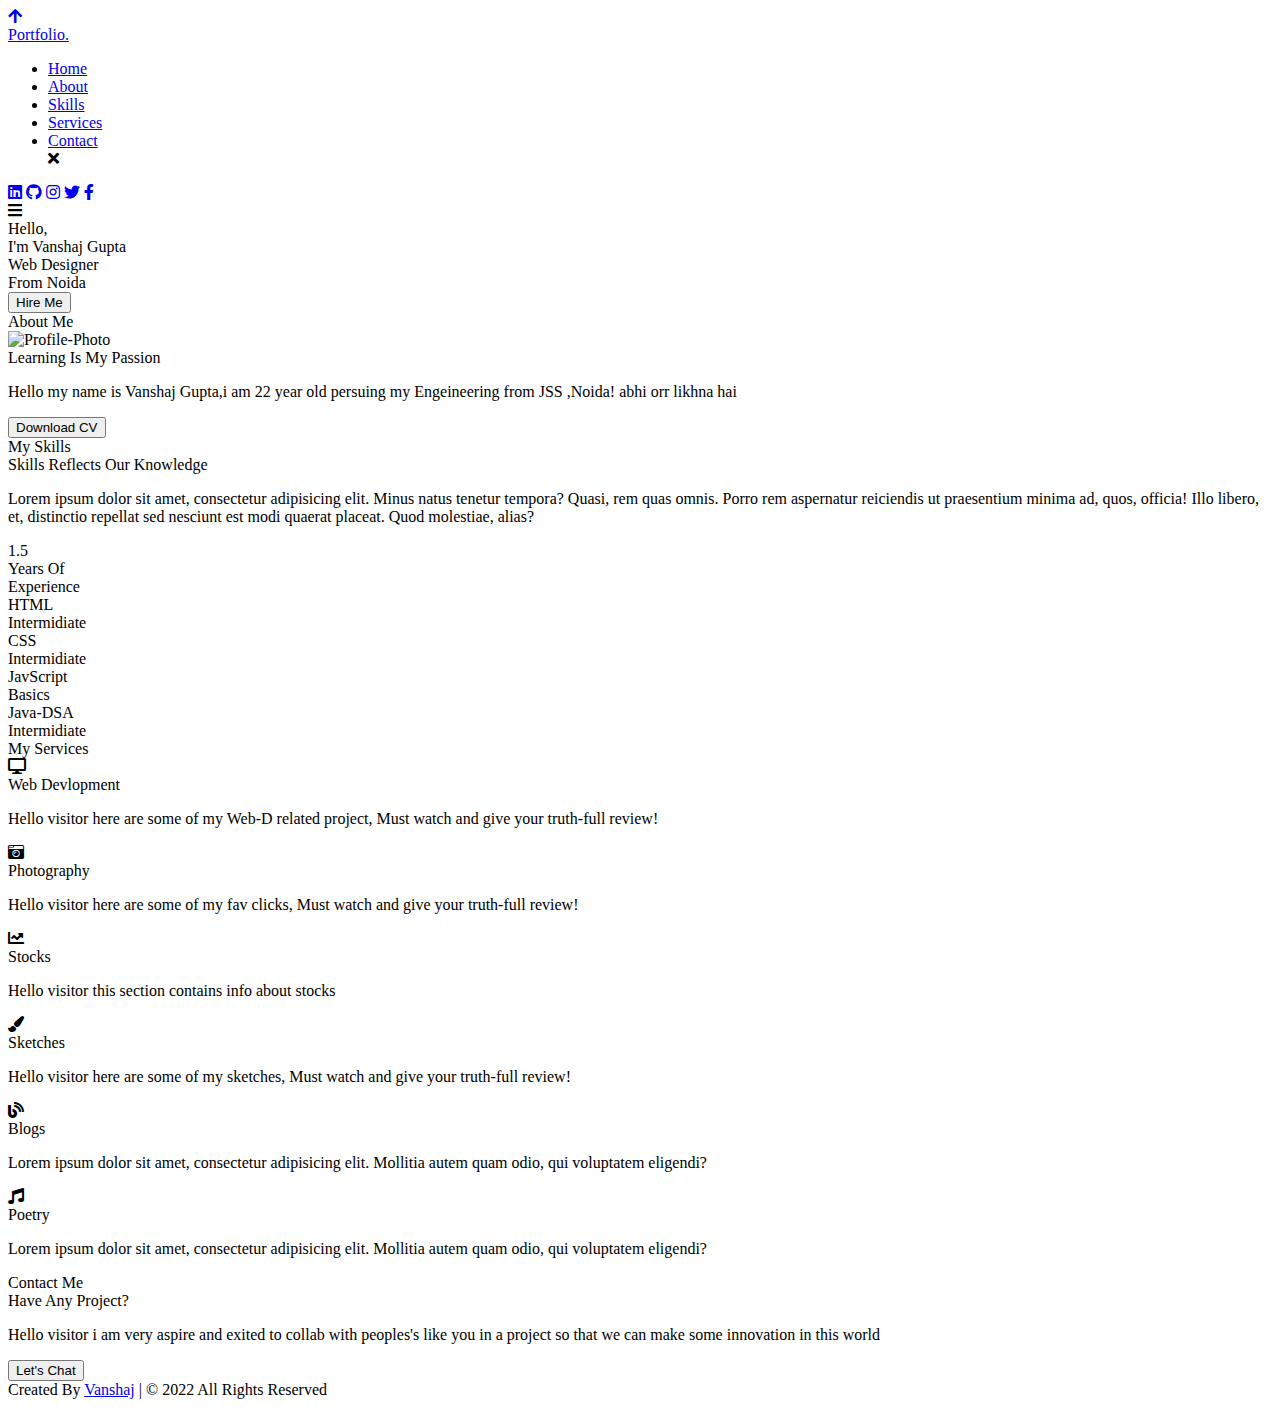
==== index.html @ e4b7f661 "added index.html" ====
<!DOCTYPE html>
<html lang="en" dir="ltr">

<head>
    <meta charset="UTF-8">
    <meta name="viewport" content="width=device-width, initial-scale=1.0">
    <!-- Fontawesome CDN Link -->
    <link rel="stylesheet" href="https://cdnjs.cloudflare.com/ajax/libs/font-awesome/5.15.2/css/all.min.css" />
    <link rel="stylesheet" href="style.css">
    <title> itsyourvanshaj.in</title>
</head>

<body>
    <!-- Move to up button -->
    <div class="scroll-button">
        <a href="#home"><i class="fas fa-arrow-up"></i></a>
    </div>
    <!-- navgaition menu -->
    <nav>
        <div class="navbar">
            <div class="logo"><a href="#">Portfolio.</a></div>
            <ul class="menu">
                <li><a href="#home">Home</a></li>
                <li><a href="#about">About</a></li>
                <li><a href="#skills">Skills</a></li>
                <li><a href="#services">Services</a></li>
                <li><a href="#contact">Contact</a></li>
                <div class="cancel-btn">
                    <i class="fas fa-times"></i>
                </div>
            </ul>
            <div class="media-icons">
                <a href="https://www.linkedin.com/in/vanshajgupta01/"><i class="fab fa-linkedin"></i></a>
                <a href="https://github.com/IMVanshajGupta"><i class="fab fa-github"></i></a>
                <a href="https://www.instagram.com/vanshajguptaa/"><i class="fab fa-instagram"></i></a>
                <a href="https://twitter.com/Vanshaj21216892"><i class="fab fa-twitter"></i></a>
                <a href="https://www.facebook.com/vanshaj.varshney.73"><i class="fab fa-facebook-f"></i></a>
            </div>
        </div>
        <div class="menu-btn">
            <i class="fas fa-bars"></i>
        </div>
    </nav>

    <!-- Home Section Start -->
    <section class="home" id="home">
        <div class="home-content">
            <div class="text">
                <div class="text-one">Hello,</div>
                <div class="text-two">I'm Vanshaj Gupta</div>
                <div class="text-three">Web Designer</div>
                <div class="text-four">From Noida</div>
            </div>
            <div class="button">
                <button>Hire Me</button>
            </div>
        </div>
    </section>

    <!-- About Section Start -->
    <section class="about" id="about">
        <div class="content">
            <div class="title"><span>About Me</span></div>
            <div class="about-details">
                <div class="left">
                    <img src="images/about.jpg" alt="Profile-Photo">
                </div>
                <div class="right">
                    <div class="topic">Learning Is My Passion</div>
                    <p>Hello my name is Vanshaj Gupta,i am 22 year old persuing my Engeineering from JSS ,Noida!
                        abhi orr likhna hai
                    </p>
                    <div class="button">
                        <button>Download CV</button>
                    </div>
                </div>
            </div>
        </div>
    </section>

    <!-- My Skill Section Start -->
    <!-- Section Tag and Other Div will same where we need to put same CSS -->
    <section class="skills" id="skills">
        <div class="content">
            <div class="title"><span>My Skills</span></div>
            <div class="skills-details">
                <div class="text">
                    <div class="topic">Skills Reflects Our Knowledge</div>
                    <p>Lorem ipsum dolor sit amet, consectetur adipisicing elit. Minus natus tenetur tempora? Quasi, rem
                        quas omnis. Porro rem aspernatur reiciendis ut praesentium minima ad, quos, officia! Illo
                        libero, et, distinctio repellat sed nesciunt est modi quaerat placeat. Quod molestiae, alias?
                    </p>
                    <div class="experience">
                        <div class="num">1.5</div>
                        <div class="exp">Years Of <br> Experience</div>
                    </div>
                </div>
                <div class="boxes">
                    <div class="box">
                        <div class="topic">HTML</div>
                        <div class="per">Intermidiate</div>
                    </div>
                    <div class="box">
                        <div class="topic">CSS</div>
                        <div class="per">Intermidiate</div>
                    </div>
                    <div class="box">
                        <div class="topic">JavScript</div>
                        <div class="per">Basics</div>
                    </div>
                    <div class="box">
                        <div class="topic">Java-DSA</div>
                        <div class="per">Intermidiate</div>
                    </div>
                </div>
            </div>
        </div>
    </section>

    <!-- My Services Section Start -->
    <section class="services" id="services">
        <div class="content">
            <div class="title"><span>My Services</span></div>
            <div class="boxes">
                <div class="box">
                    <div class="icon">
                        <i class="fas fa-desktop"></i>
                    </div>
                    <div class="topic">Web Devlopment</div>
                    <p>Hello visitor here are some of my Web-D related project, Must watch and give your truth-full
                        review!
                    </p>
                </div>
                <div class="box">
                    <div class="icon">
                        <i class="fas fa-camera-retro"></i>
                    </div>
                    <div class="topic">Photography</div>
                    <p>Hello visitor here are some of my fav clicks, Must watch and give your truth-full review!</p>
                </div>
                <div class="box">
                    <div class="icon">
                        <i class="fas fa-chart-line"></i>
                    </div>
                    <div class="topic">Stocks</div>
                    <p>Hello visitor this section contains info about stocks</p>
                </div>
                <div class="box">
                    <div class="icon">
                        <i class="fas fa-paint-brush"></i>
                    </div>
                    <div class="topic">Sketches</div>
                    <p>Hello visitor here are some of my sketches, Must watch and give your truth-full review!</p>
                </div>
                <div class="box">
                    <div class="icon">
                        <i class="fas fa-blog"></i>
                    </div>
                    <div class="topic">Blogs</div>
                    <p>Lorem ipsum dolor sit amet, consectetur adipisicing elit. Mollitia autem quam odio, qui
                        voluptatem eligendi?</p>
                </div>
                <div class="box">
                    <div class="icon">
                        <i class="fas fa-music"></i>
                    </div>
                    <div class="topic">Poetry</div>
                    <p>Lorem ipsum dolor sit amet, consectetur adipisicing elit. Mollitia autem quam odio, qui
                        voluptatem eligendi?</p>
                </div>
            </div>
        </div>
    </section>

    <!-- Contact Me section Start -->
    <section class="contact" id="contact">
        <div class="content">
            <div class="title"><span>Contact Me</span></div>
            <div class="text">
                <div class="topic">Have Any Project?</div>
                <p>Hello visitor i am very aspire and exited to collab with peoples's like you in a project so that we
                    can make some innovation in this world</p>
                <div class="button">
                    <button>Let's Chat</button>
                </div>
            </div>
        </div>
    </section>

    <!-- Footer Section Start -->
    <footer>
        <div class="text">
            <span>Created By <a href="#">Vanshaj</a> | &#169; 2022 All Rights Reserved</span>
        </div>
    </footer>

    <script src="script.js"></script>
</body>

</html>
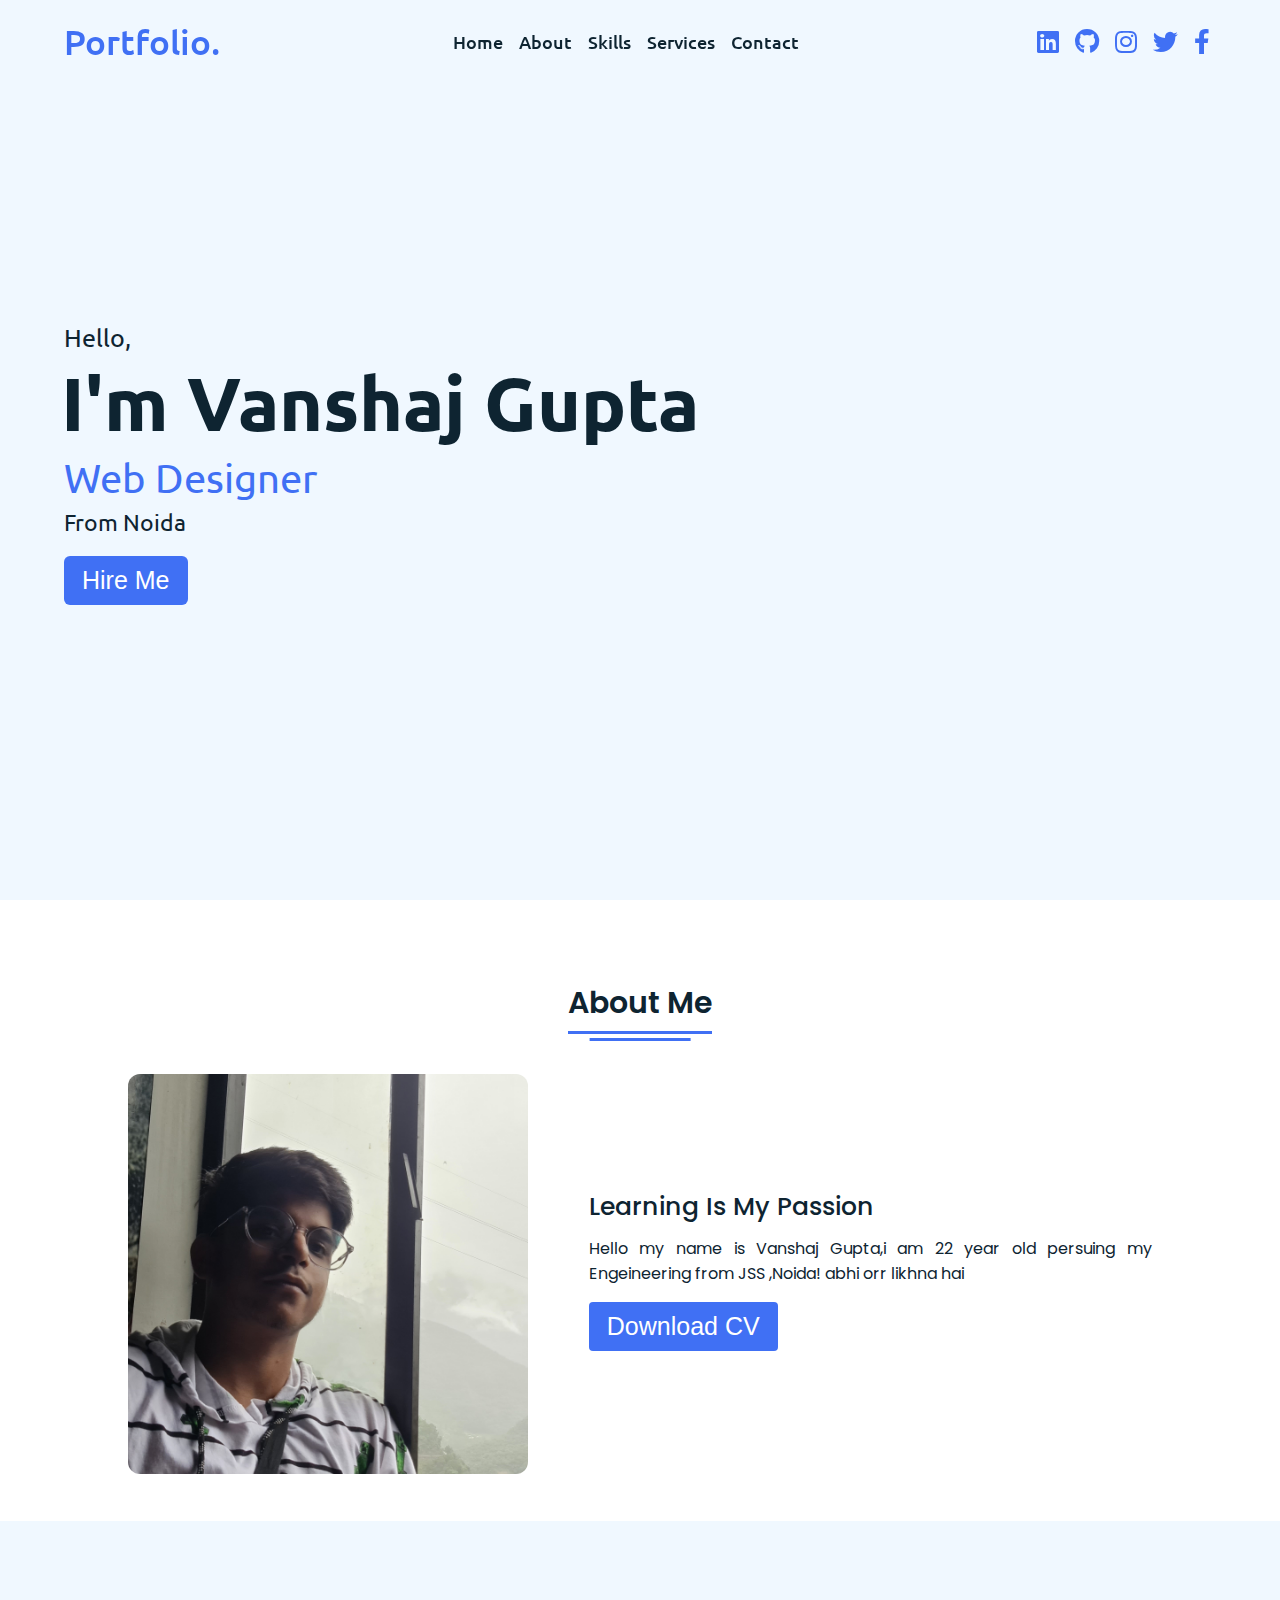
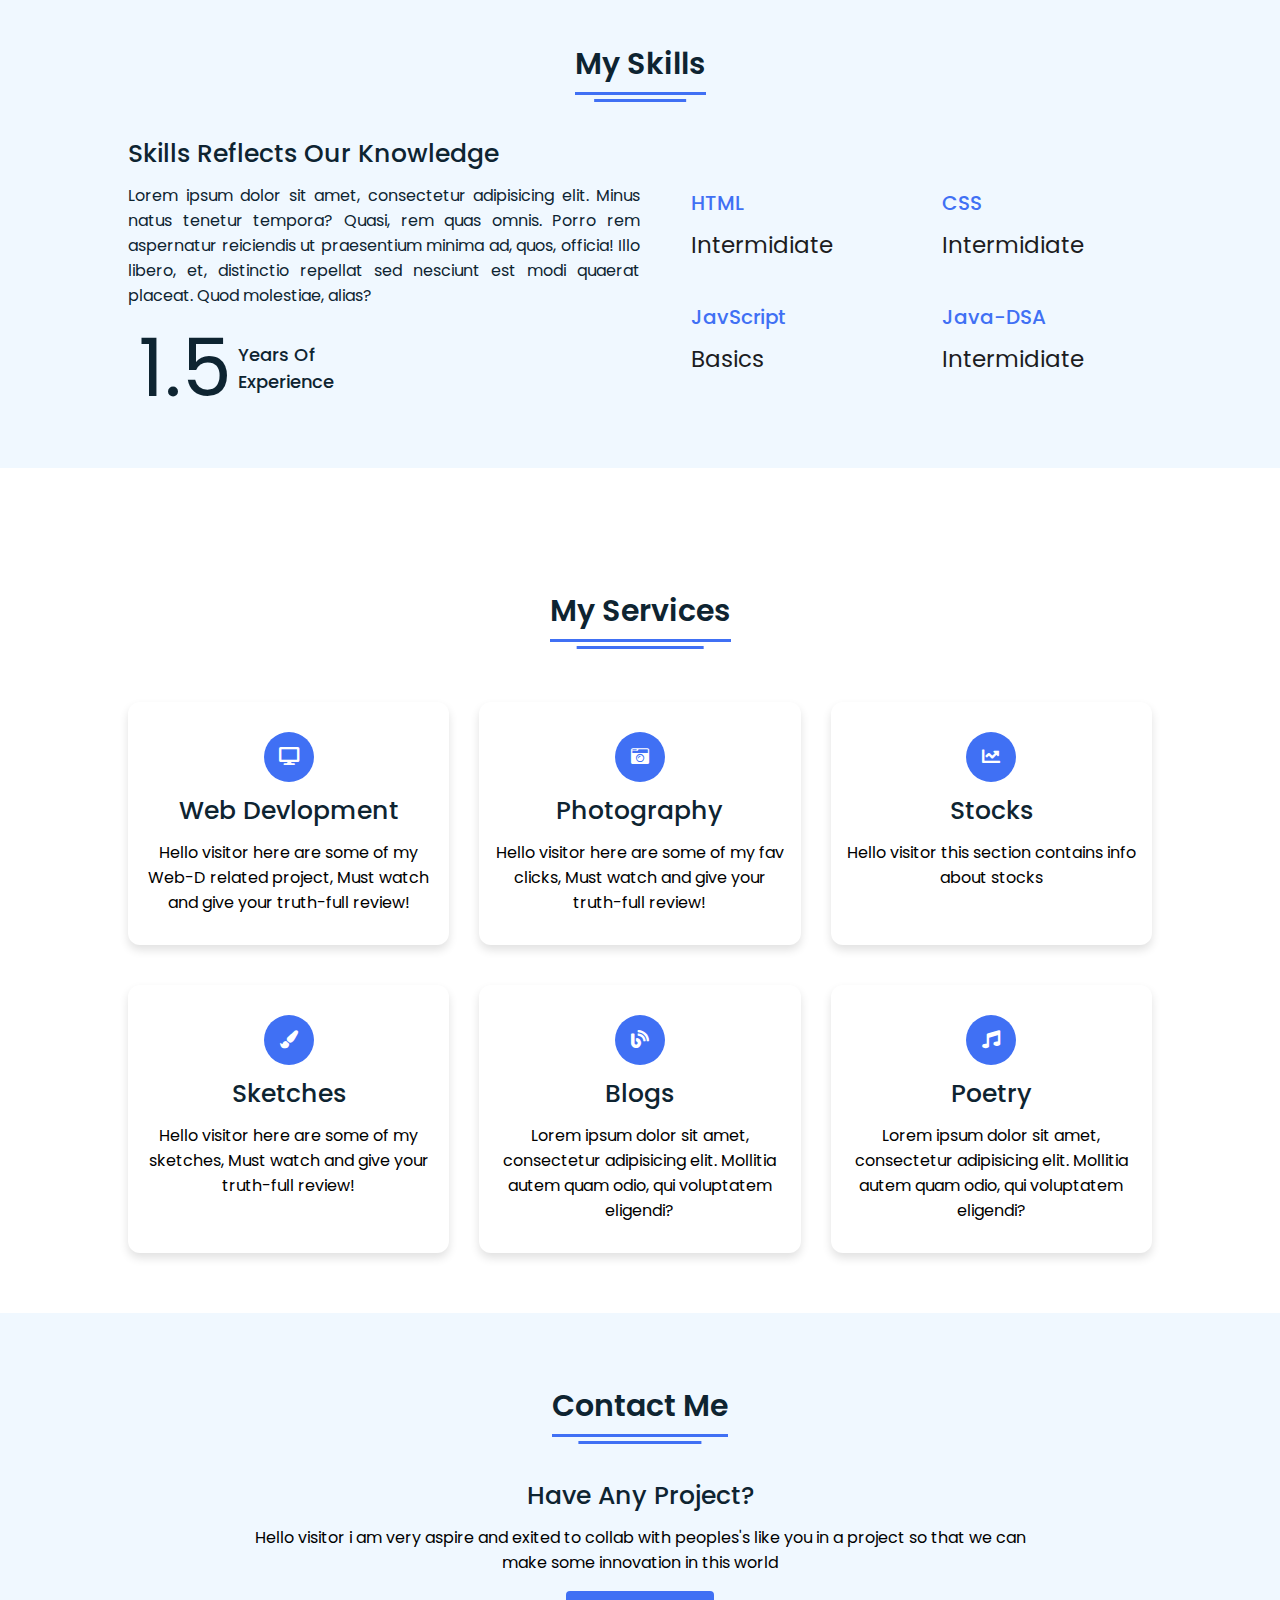
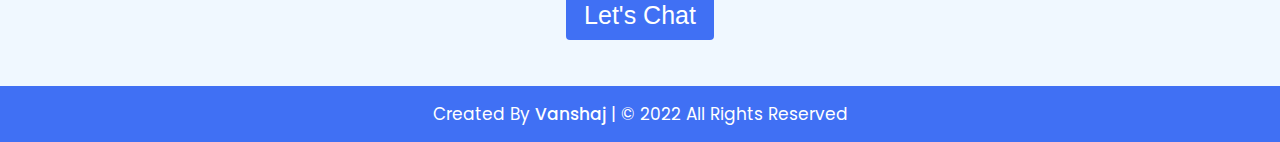
==== commit a7e226a7: "changed the path of about image" ====
--- a/index.html
+++ b/index.html
@@ -63,7 +63,7 @@
             <div class="title"><span>About Me</span></div>
             <div class="about-details">
                 <div class="left">
-                    <img src="images/about.jpg" alt="Profile-Photo">
+                    <img src="about.jpg" alt="Profile-Photo">
                 </div>
                 <div class="right">
                     <div class="topic">Learning Is My Passion</div>
@@ -197,4 +197,4 @@
     <script src="script.js"></script>
 </body>
 
-</html>+</html>
--- a/style.css
+++ b/style.css
@@ -0,0 +1,599 @@
+/* Google Font CDN Link */
+@import url('https://fonts.googleapis.com/css2?family=Poppins:wght@400;500;600;700&family=Ubuntu:wght@400;500;700&display=swap');
+
+* {
+  margin: 0;
+  padding: 0;
+  box-sizing: border-box;
+  text-decoration: none;
+  scroll-behavior: smooth;
+}
+
+/* Custom Scroll Bar CSS */
+::-webkit-scrollbar {
+  width: 10px;
+}
+
+::-webkit-scrollbar-track {
+  background: #f1f1f1;
+}
+
+::-webkit-scrollbar-thumb {
+  background: #6e93f7;
+  border-radius: 12px;
+  transition: all 0.3s ease;
+}
+
+::-webkit-scrollbar-thumb:hover {
+  background: #4070f4;
+}
+
+/* navbar styling */
+nav {
+  position: fixed;
+  width: 100%;
+  padding: 20px 0;
+  z-index: 998;
+  transition: all 0.3s ease;
+  font-family: 'Ubuntu', sans-serif;
+}
+
+nav.sticky {
+  background: #4070f4;
+  padding: 13px 0;
+}
+
+nav .navbar {
+  width: 90%;
+  display: flex;
+  justify-content: space-between;
+  align-items: center;
+  margin: auto;
+}
+
+nav .navbar .logo a {
+  font-weight: 500;
+  font-size: 35px;
+  color: #4070f4;
+}
+
+nav.sticky .navbar .logo a {
+  color: #fff;
+}
+
+nav .navbar .menu {
+  display: flex;
+  position: relative;
+}
+
+nav .navbar .menu li {
+  list-style: none;
+  margin: 0 8px;
+}
+
+.navbar .menu a {
+  font-size: 18px;
+  font-weight: 500;
+  color: #0E2431;
+  padding: 6px 0;
+  transition: all 0.4s ease;
+}
+
+.navbar .menu a:hover {
+  color: #4070f4;
+}
+
+nav.sticky .menu a {
+  color: #FFF;
+}
+
+nav.sticky .menu a:hover {
+  color: #0E2431;
+}
+
+.navbar .media-icons a {
+  color: #4070f4;
+  font-size: 25px;
+  margin: 0 6px;
+}
+
+nav.sticky .media-icons a {
+  color: #FFF;
+}
+
+/* Side Navigation Menu Button CSS */
+nav .menu-btn,
+.navbar .menu .cancel-btn {
+  position: absolute;
+  color: #fff;
+  right: 30px;
+  top: 20px;
+  font-size: 20px;
+  cursor: pointer;
+  transition: all 0.3s ease;
+  display: none;
+}
+
+nav .menu-btn {
+  color: #4070f4;
+}
+
+nav.sticky .menu-btn {
+  color: #FFF;
+}
+
+.navbar .menu .menu-btn {
+  color: #fff;
+}
+
+/* home section styling */
+.home {
+  height: 100vh;
+  width: 100%;
+  /* backgroundimage is here */
+  /* background: url("images/background.png") no-repeat; */
+  background-color: #F0F8FF;
+  background-size: cover;
+  background-position: center;
+  background-attachment: fixed;
+  font-family: 'Ubuntu', sans-serif;
+}
+
+.home .home-content {
+  width: 90%;
+  height: 100%;
+  margin: auto;
+  display: flex;
+  flex-direction: column;
+  justify-content: center;
+}
+
+.home .text-one {
+  font-size: 25px;
+  color: #0E2431;
+}
+
+.home .text-two {
+  color: #0E2431;
+  font-size: 75px;
+  font-weight: 600;
+  margin-left: -3px;
+}
+
+.home .text-three {
+  font-size: 40px;
+  margin: 5px 0;
+  color: #4070f4;
+}
+
+.home .text-four {
+  font-size: 23px;
+  margin: 5px 0;
+  color: #0E2431;
+}
+
+.home .button {
+  margin: 14px 0;
+}
+
+.home .button button {
+  outline: none;
+  padding: 8px 16px;
+  border-radius: 6px;
+  font-size: 25px;
+  font-weight: 400;
+  background: #4070f4;
+  color: #fff;
+  cursor: pointer;
+  border: 2px solid transparent;
+  transition: all 0.4s ease;
+}
+
+.home .button button:hover {
+  border-color: #4070f4;
+  background-color: #fff;
+  color: #4070f4;
+}
+
+/* About Section Styling */
+/* Those Elements Where We Have Apply Same CSS,
+ I'm Selecting Directly 'Section Tag' and 'Class'  */
+section {
+  padding-top: 40px;
+}
+
+section .content {
+  width: 80%;
+  margin: 40px auto;
+  font-family: 'Poppins', sans-serif;
+}
+
+.about .about-details {
+  display: flex;
+  justify-content: space-between;
+  align-items: center;
+}
+
+section .title {
+  display: flex;
+  justify-content: center;
+  margin-bottom: 40px;
+}
+
+section .title span {
+  color: #0E2431;
+  font-size: 30px;
+  font-weight: 600;
+  position: relative;
+  padding-bottom: 8px;
+}
+
+section .title span::before,
+section .title span::after {
+  content: '';
+  position: absolute;
+  height: 3px;
+  width: 100%;
+  background: #4070f4;
+  left: 0;
+  bottom: 0;
+}
+
+section .title span::after {
+  bottom: -7px;
+  width: 70%;
+  left: 50%;
+  transform: translateX(-50%);
+}
+
+.about .about-details .left {
+  width: 45%;
+}
+
+.about .left img {
+  height: 400px;
+  width: 400px;
+  object-fit: cover;
+  border-radius: 12px;
+}
+
+.about-details .right {
+  width: 55%;
+}
+
+section .topic {
+  color: #0E2431;
+  font-size: 25px;
+  font-weight: 500;
+  margin-bottom: 10px;
+}
+
+.about-details .right p {
+  text-align: justify;
+  color: #0E2431;
+}
+
+section .button {
+  margin: 16px 0;
+}
+
+section .button button {
+  outline: none;
+  padding: 8px 16px;
+  border-radius: 4px;
+  font-size: 25px;
+  font-weight: 400;
+  background: #4070f4;
+  color: #fff;
+  border: 2px solid transparent;
+  cursor: pointer;
+  transition: all 0.4s ease;
+}
+
+section .button button:hover {
+  border-color: #4070f4;
+  background-color: #fff;
+  color: #4070f4;
+}
+
+/* My Skills CSS */
+.skills {
+  background: #F0F8FF;
+}
+
+.skills .content {
+  padding: 40px 0;
+}
+
+.skills .skills-details {
+  display: flex;
+  justify-content: space-between;
+  align-items: center;
+}
+
+.skills-details .text {
+  width: 50%;
+}
+
+.skills-details p {
+  color: #0E2431;
+  text-align: justify;
+}
+
+.skills .skills-details .experience {
+  display: flex;
+  align-items: center;
+  margin: 0 10px;
+}
+
+.skills-details .experience .num {
+  color: #0E2431;
+  font-size: 80px;
+}
+
+.skills-details .experience .exp {
+  color: #0E2431;
+  margin-left: 20px;
+  font-size: 18px;
+  font-weight: 500;
+  margin: 0 6px;
+}
+
+.skills-details .boxes {
+  width: 45%;
+  display: flex;
+  flex-wrap: wrap;
+  justify-content: space-between;
+}
+
+.skills-details .box {
+  width: calc(100% / 2 - 20px);
+  margin: 20px 0;
+}
+
+.skills-details .boxes .topic {
+  font-size: 20px;
+  color: #4070f4;
+}
+
+.skills-details .boxes .per {
+  font-size: 23px;
+  color: #1d1d1f;
+
+}
+
+/* My Services CSS */
+.services .boxes {
+  display: flex;
+  flex-wrap: wrap;
+  justify-content: space-between;
+}
+
+.services .boxes .box {
+  margin: 20px 0;
+  width: calc(100% / 3 - 20px);
+  text-align: center;
+  border-radius: 12px;
+  padding: 30px 10px;
+  box-shadow: 0 5px 10px rgba(0, 0, 0, 0.12);
+  cursor: default;
+  transition: all 0.4s ease;
+}
+
+.services .boxes .box:hover {
+  background: #4070f4;
+  color: #fff;
+}
+
+.services .boxes .box .icon {
+  height: 50px;
+  width: 50px;
+  background: #4070f4;
+  border-radius: 50%;
+  text-align: center;
+  line-height: 50px;
+  font-size: 18px;
+  color: #fff;
+  margin: 0 auto 10px auto;
+  transition: all 0.4s ease;
+}
+
+.boxes .box:hover .icon {
+  background-color: #fff;
+  color: #4070f4;
+}
+
+.services .boxes .box:hover .topic,
+.services .boxes .box:hover p {
+  color: #0E2431;
+  transition: all 0.4s ease;
+}
+
+.services .boxes .box:hover .topic,
+.services .boxes .box:hover p {
+  color: #fff;
+}
+
+/* Contact Me CSS */
+.contact {
+  background: #F0F8FF;
+}
+
+.contact .content {
+  margin: 0 auto;
+  padding: 30px 0;
+}
+
+.contact .text {
+  width: 80%;
+  text-align: center;
+  margin: auto;
+}
+
+/* Footer CSS */
+footer {
+  background: #4070f4;
+  padding: 15px 0;
+  text-align: center;
+  font-family: 'Poppins', sans-serif;
+}
+
+footer .text span {
+  font-size: 17px;
+  font-weight: 400;
+  color: #fff;
+}
+
+footer .text span a {
+  font-weight: 500;
+  color: #FFF;
+}
+
+footer .text span a:hover {
+  text-decoration: underline;
+}
+
+/* Scroll TO Top Button CSS */
+.scroll-button a {
+  position: fixed;
+  bottom: 20px;
+  right: 20px;
+  color: #fff;
+  background: #4070f4;
+  padding: 7px 12px;
+  ;
+  font-size: 18px;
+  border-radius: 6px;
+  box-shadow: rgba(0, 0, 0, 0.15);
+  display: none;
+}
+
+/* Responsive Media Query */
+@media (max-width: 1190px) {
+  section .content {
+    width: 85%;
+  }
+}
+
+@media (max-width: 1000px) {
+  .about .about-details {
+    justify-content: center;
+    flex-direction: column;
+  }
+
+  .about .about-details .left {
+    display: flex;
+    justify-content: center;
+    width: 100%;
+  }
+
+  .about-details .right {
+    width: 90%;
+    margin: 40px 0;
+  }
+
+  .services .boxes .box {
+    margin: 20px 0;
+    width: calc(100% / 2 - 20px);
+  }
+}
+
+@media (max-width: 900px) {
+  .about .left img {
+    height: 350px;
+    width: 350px;
+  }
+}
+
+@media (max-width: 750px) {
+  nav .navbar {
+    width: 90%;
+  }
+
+  nav .navbar .menu {
+    position: fixed;
+    left: -100%;
+    top: 0;
+    background: #0E2431;
+    height: 100vh;
+    max-width: 400px;
+    width: 100%;
+    padding-top: 60px;
+    flex-direction: column;
+    align-items: center;
+    transition: all 0.5s ease;
+  }
+
+  .navbar.active .menu {
+    left: 0;
+  }
+
+  nav .navbar .menu a {
+    font-size: 23px;
+    display: block;
+    color: #fff;
+    margin: 10px 0;
+  }
+
+  nav.sticky .menu a:hover {
+    color: #4070f4;
+  }
+
+  nav .navbar .media-icons {
+    display: none;
+  }
+
+  nav .menu-btn,
+  .navbar .menu .cancel-btn {
+    display: block;
+  }
+
+  .home .text-two {
+    font-size: 65px;
+  }
+
+  .home .text-three {
+    font-size: 35px;
+  }
+
+  .skills .skills-details {
+    align-items: center;
+    justify-content: center;
+    flex-direction: column;
+  }
+
+  .skills-details .text {
+    width: 100%;
+    margin-bottom: 50px;
+  }
+
+  .skills-details .boxes {
+    justify-content: center;
+    align-items: center;
+    width: 100%;
+  }
+
+  .services .boxes .box {
+    margin: 20px 0;
+    width: 100%;
+  }
+
+  .contact .text {
+    width: 100%;
+  }
+}
+
+@media (max-width: 500px) {
+  .home .text-two {
+    font-size: 55px;
+  }
+
+  .home .text-three {
+    font-size: 33px;
+  }
+
+  .skills-details .boxes .per {
+    font-size: 50px;
+    color: #4070f4;
+  }
+}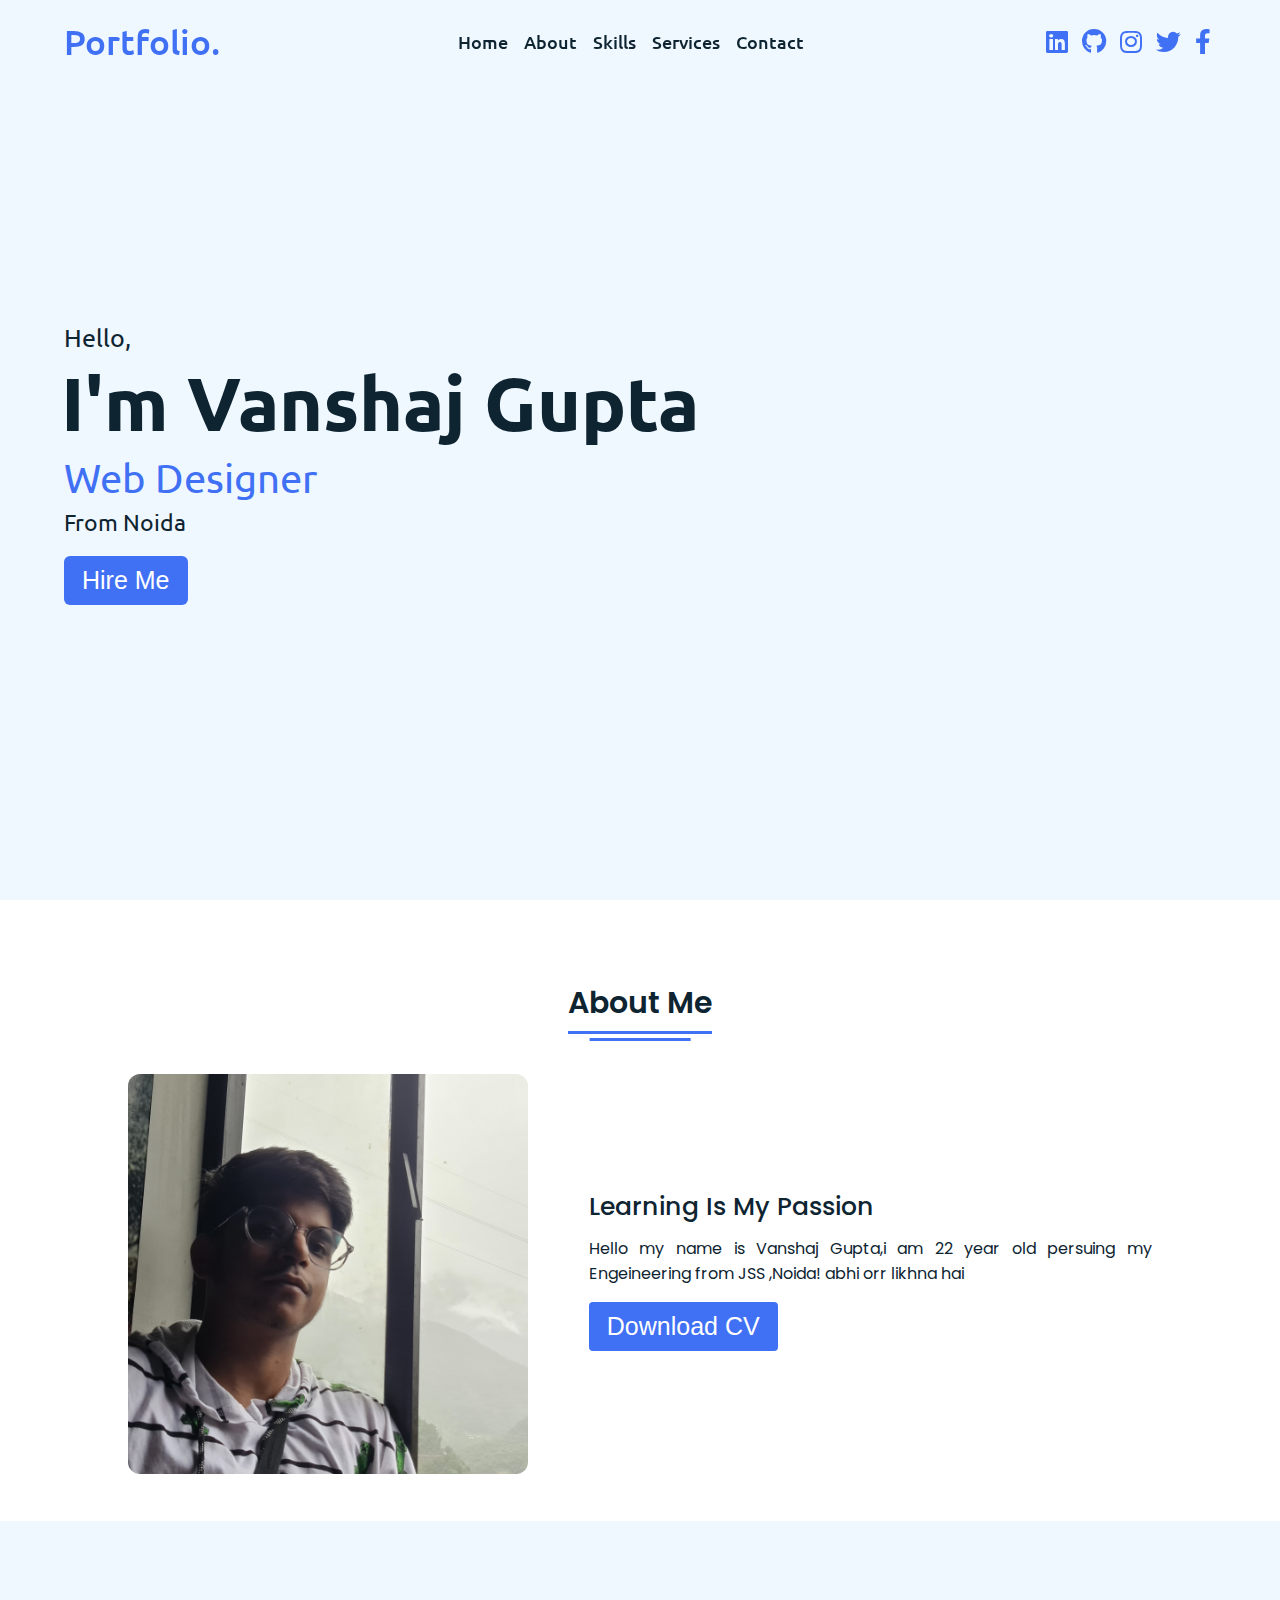
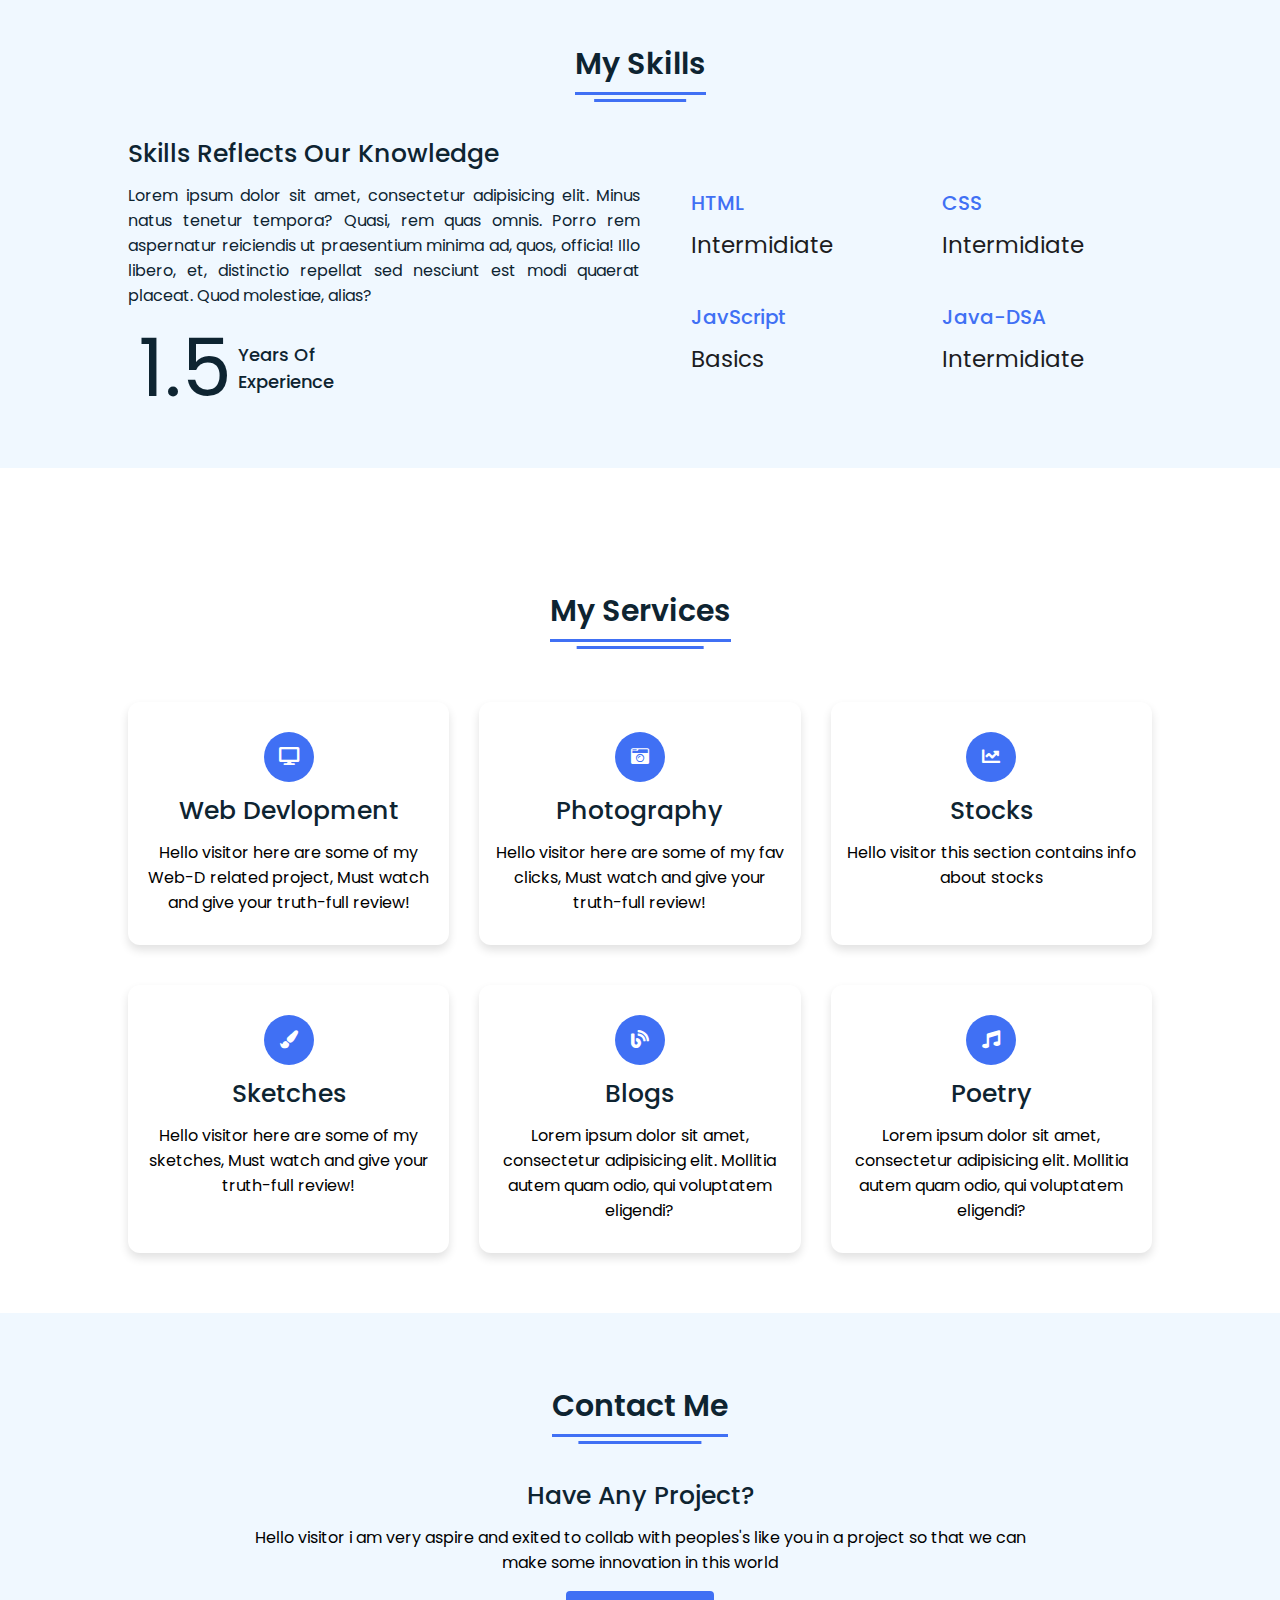
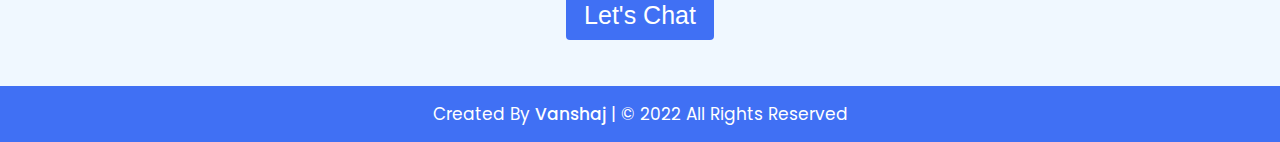
==== commit 287081eb: "Update index.html" ====
--- a/index.html
+++ b/index.html
@@ -71,7 +71,7 @@
                         abhi orr likhna hai
                     </p>
                     <div class="button">
-                        <button>Download CV</button>
+                        <button class="CVBtn">Download CV</button>
                     </div>
                 </div>
             </div>
--- a/style.css
+++ b/style.css
@@ -94,7 +94,7 @@
 .navbar .media-icons a {
   color: #4070f4;
   font-size: 25px;
-  margin: 0 6px;
+  margin: 0 5px;
 }
 
 nav.sticky .media-icons a {
@@ -106,8 +106,8 @@
 .navbar .menu .cancel-btn {
   position: absolute;
   color: #fff;
-  right: 30px;
-  top: 20px;
+  right: 5px;
+  top: 30px;
   font-size: 20px;
   cursor: pointer;
   transition: all 0.3s ease;
@@ -540,7 +540,7 @@
   }
 
   nav .navbar .media-icons {
-    display: none;
+    display: block;
   }
 
   nav .menu-btn,
@@ -593,7 +593,7 @@
   }
 
   .skills-details .boxes .per {
-    font-size: 50px;
-    color: #4070f4;
-  }
-}+    font-size: 20px;
+    color: #000000;
+  }
+}
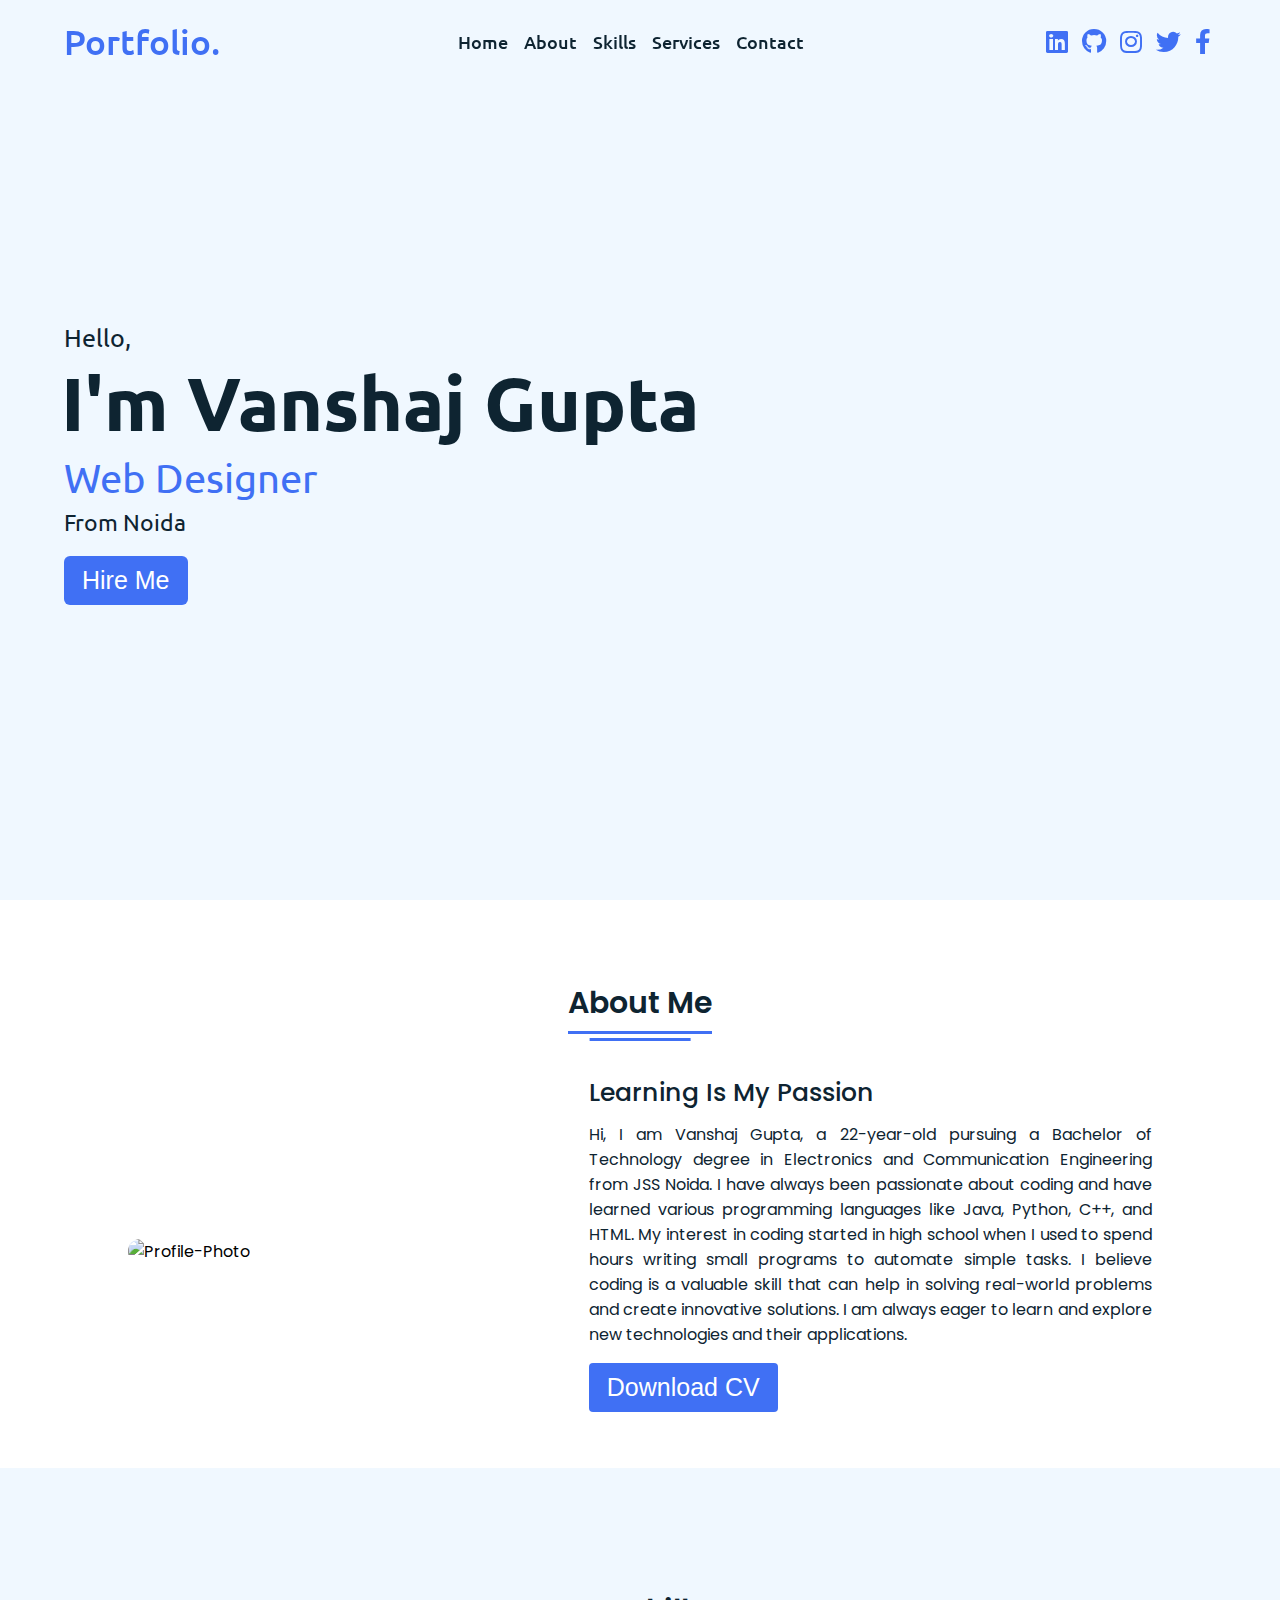
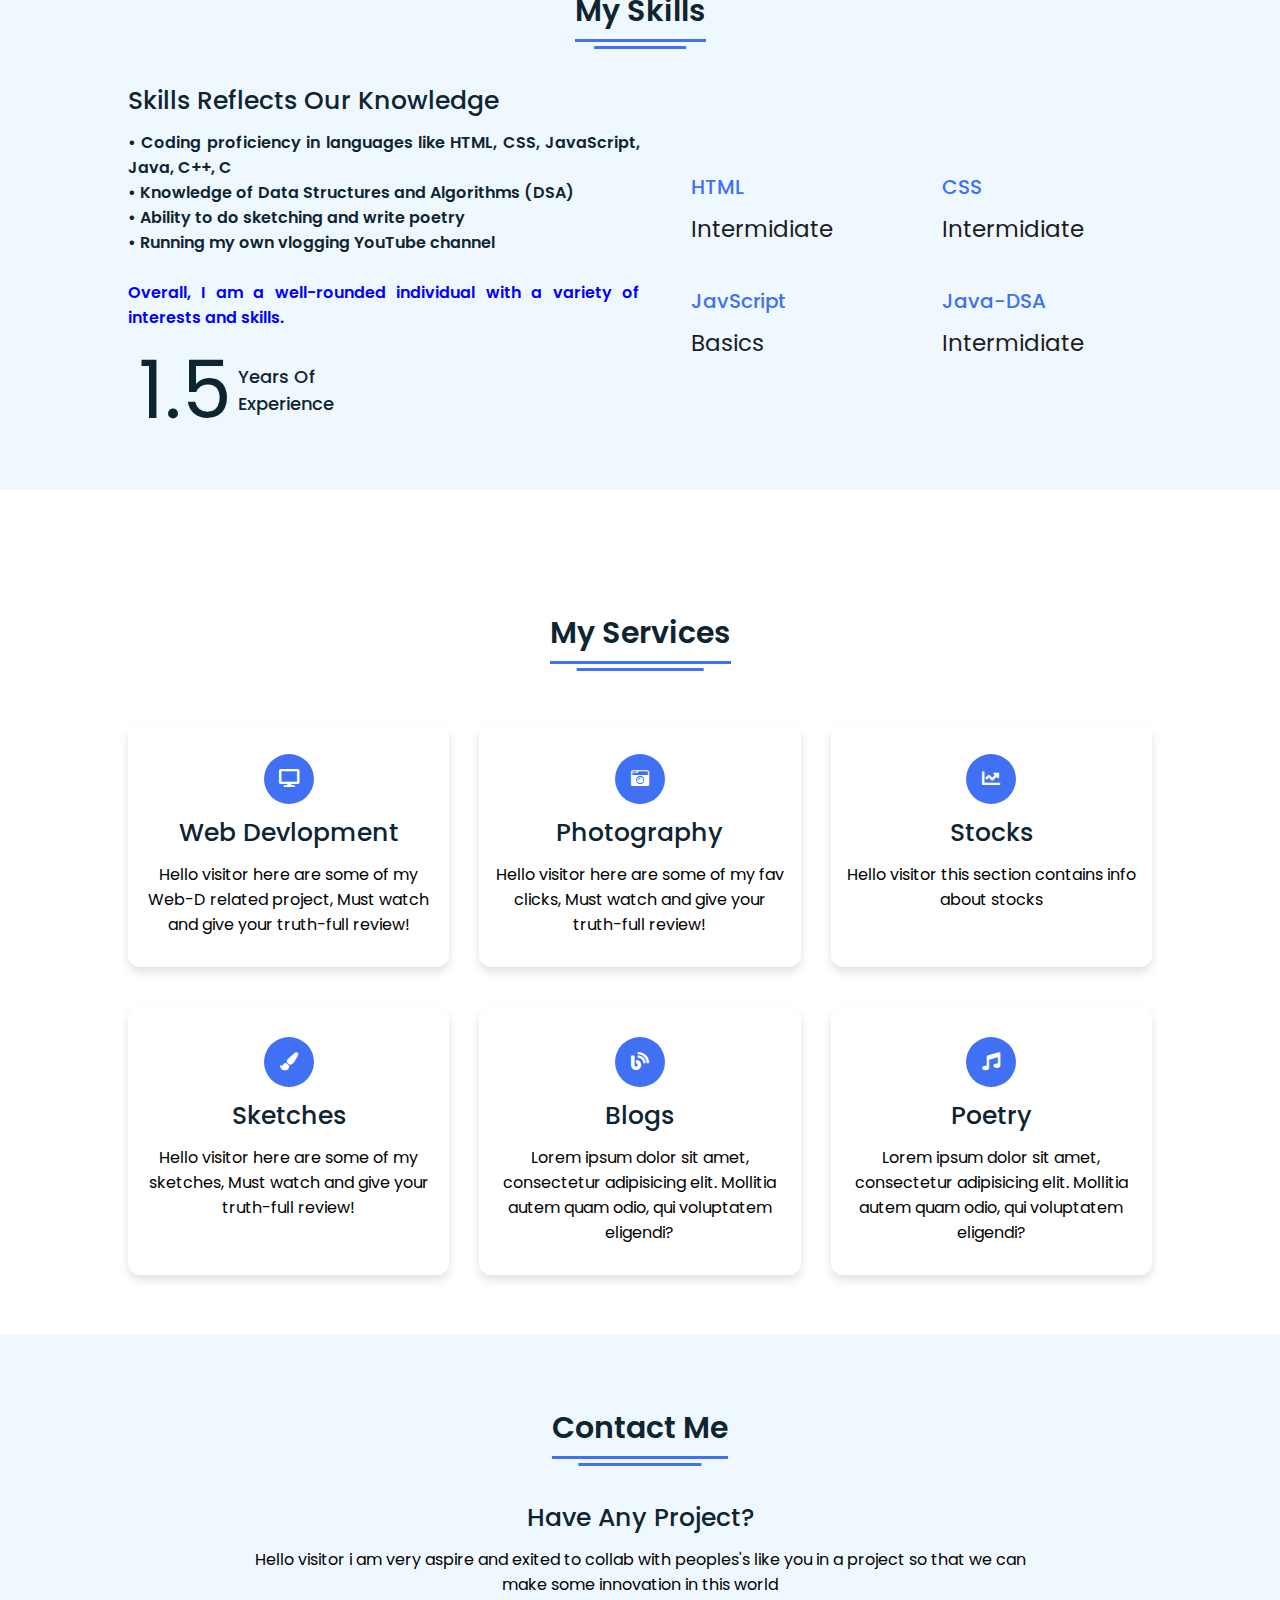
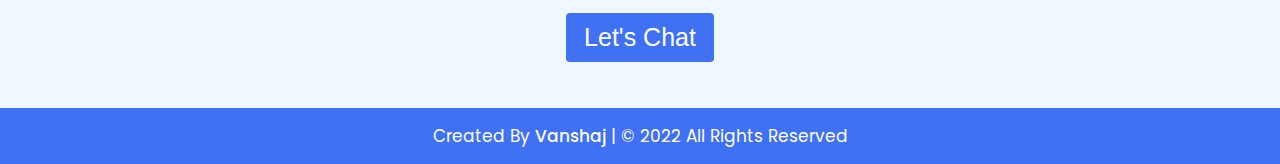
==== commit 6827f261: "Update index.html" ====
--- a/index.html
+++ b/index.html
@@ -52,7 +52,7 @@
                 <div class="text-four">From Noida</div>
             </div>
             <div class="button">
-                <button>Hire Me</button>
+                <button class="hireBtn">Hire Me</button>
             </div>
         </div>
     </section>
@@ -63,12 +63,17 @@
             <div class="title"><span>About Me</span></div>
             <div class="about-details">
                 <div class="left">
-                    <img src="about.jpg" alt="Profile-Photo">
+                    <img src="images/about.jpg" alt="Profile-Photo">
                 </div>
                 <div class="right">
                     <div class="topic">Learning Is My Passion</div>
-                    <p>Hello my name is Vanshaj Gupta,i am 22 year old persuing my Engeineering from JSS ,Noida!
-                        abhi orr likhna hai
+                    <p>Hi, I am Vanshaj Gupta, a 22-year-old pursuing a Bachelor of Technology degree in Electronics and
+                        Communication Engineering from JSS Noida. I have always been passionate about coding and have
+                        learned various programming languages like Java, Python, C++, and HTML. My interest in coding
+                        started in high school when I used to spend hours writing small programs to automate simple
+                        tasks. I believe coding is a valuable skill that can help in solving real-world problems and
+                        create innovative solutions. I am always eager to learn and explore new technologies and their
+                        applications.
                     </p>
                     <div class="button">
                         <button class="CVBtn">Download CV</button>
@@ -86,10 +91,14 @@
             <div class="skills-details">
                 <div class="text">
                     <div class="topic">Skills Reflects Our Knowledge</div>
-                    <p>Lorem ipsum dolor sit amet, consectetur adipisicing elit. Minus natus tenetur tempora? Quasi, rem
-                        quas omnis. Porro rem aspernatur reiciendis ut praesentium minima ad, quos, officia! Illo
-                        libero, et, distinctio repellat sed nesciunt est modi quaerat placeat. Quod molestiae, alias?
-                    </p>
+                    <p style="font-weight: 600;">&#x2022 Coding proficiency in languages like HTML, CSS,
+                        JavaScript, Java, C++, C </p>
+                    <p style="font-weight: 600;">&#x2022 Knowledge of Data Structures and Algorithms (DSA) </p>
+                    <p style="font-weight: 600;">&#x2022 Ability to do sketching and write poetry </p>
+                    <p style="font-weight: 600;"> &#x2022 Running my own vlogging YouTube channel </p>
+                    <br>
+                    <p style="font-weight: 600;color:blue ;"> Overall, I am a well-rounded individual with a variety of interests and skills.</p>
+
                     <div class="experience">
                         <div class="num">1.5</div>
                         <div class="exp">Years Of <br> Experience</div>
@@ -181,7 +190,7 @@
                 <p>Hello visitor i am very aspire and exited to collab with peoples's like you in a project so that we
                     can make some innovation in this world</p>
                 <div class="button">
-                    <button>Let's Chat</button>
+                    <button class="chatBtn">Let's Chat</button>
                 </div>
             </div>
         </div>
--- a/style.css
+++ b/style.css
@@ -106,9 +106,9 @@
 .navbar .menu .cancel-btn {
   position: absolute;
   color: #fff;
-  right: 5px;
-  top: 30px;
-  font-size: 20px;
+  right: 7px;
+  top: 25px;
+  font-size: 27px;
   cursor: pointer;
   transition: all 0.3s ease;
   display: none;
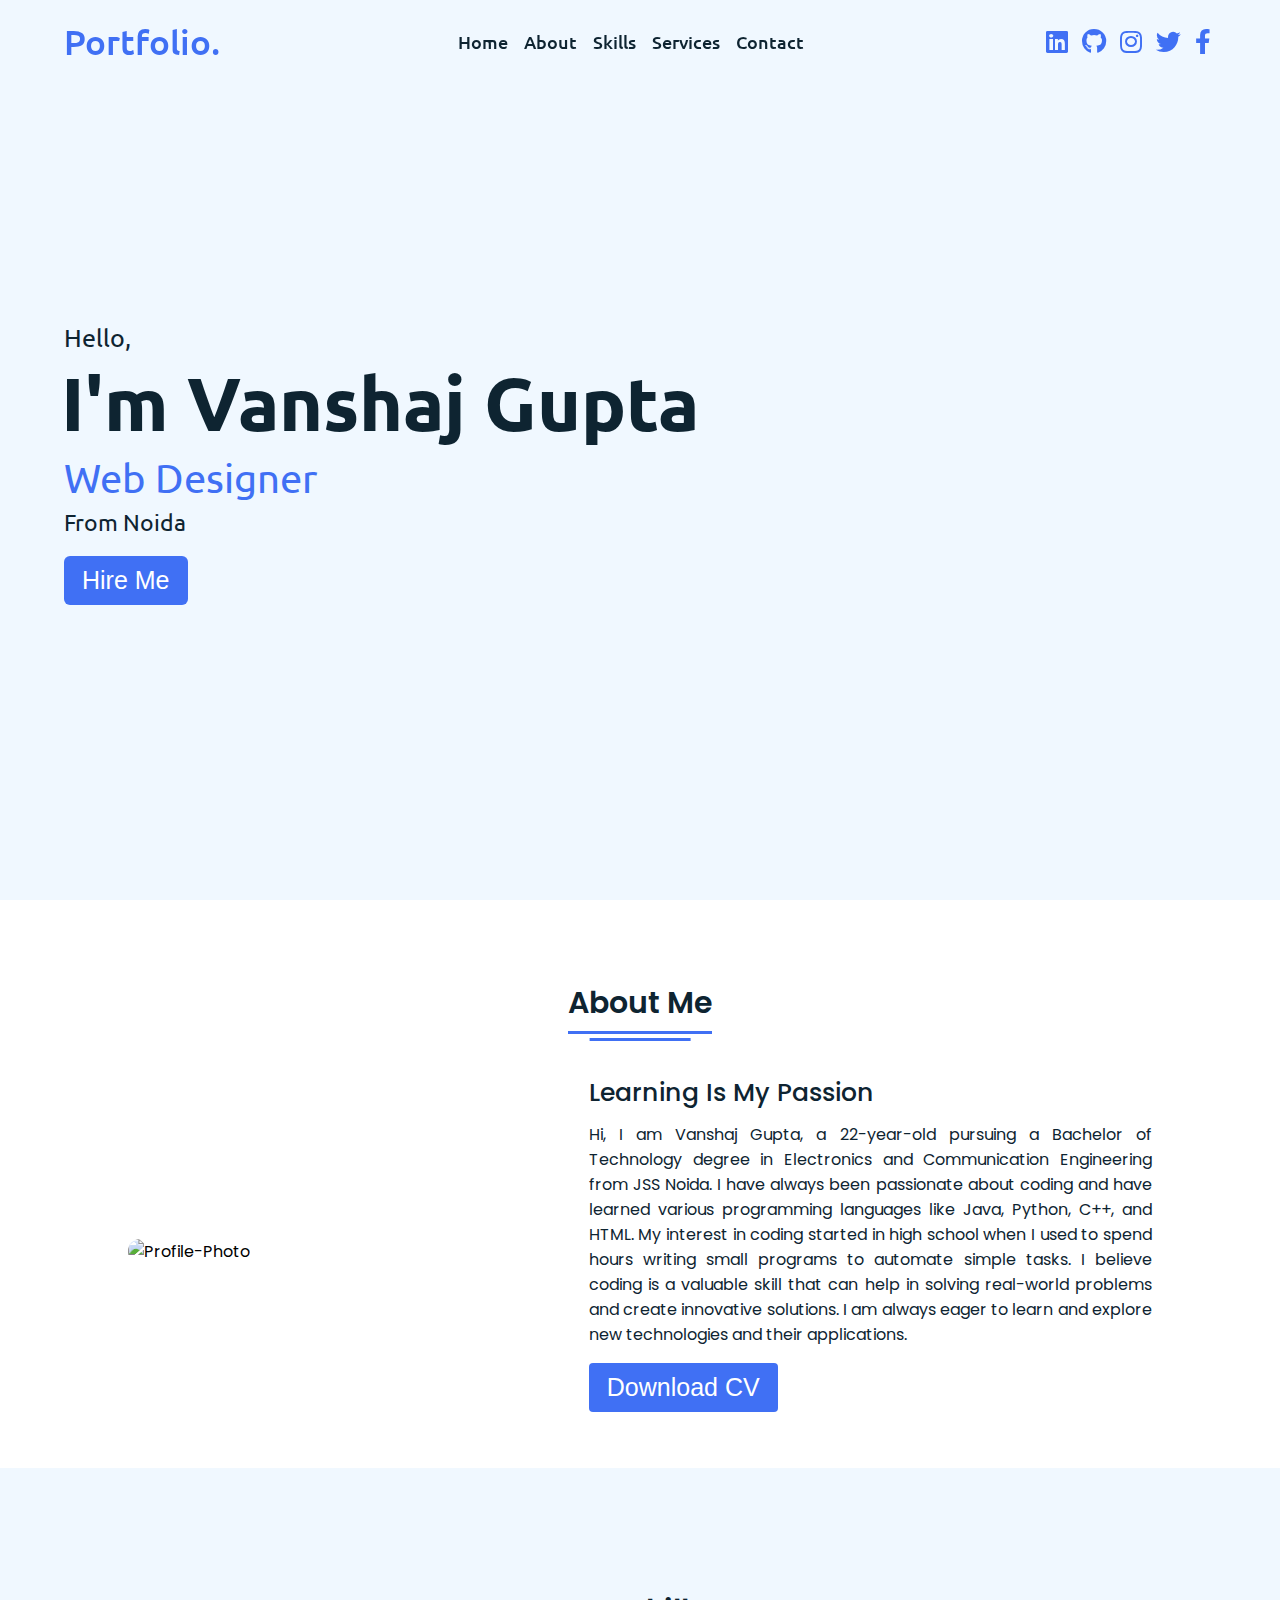
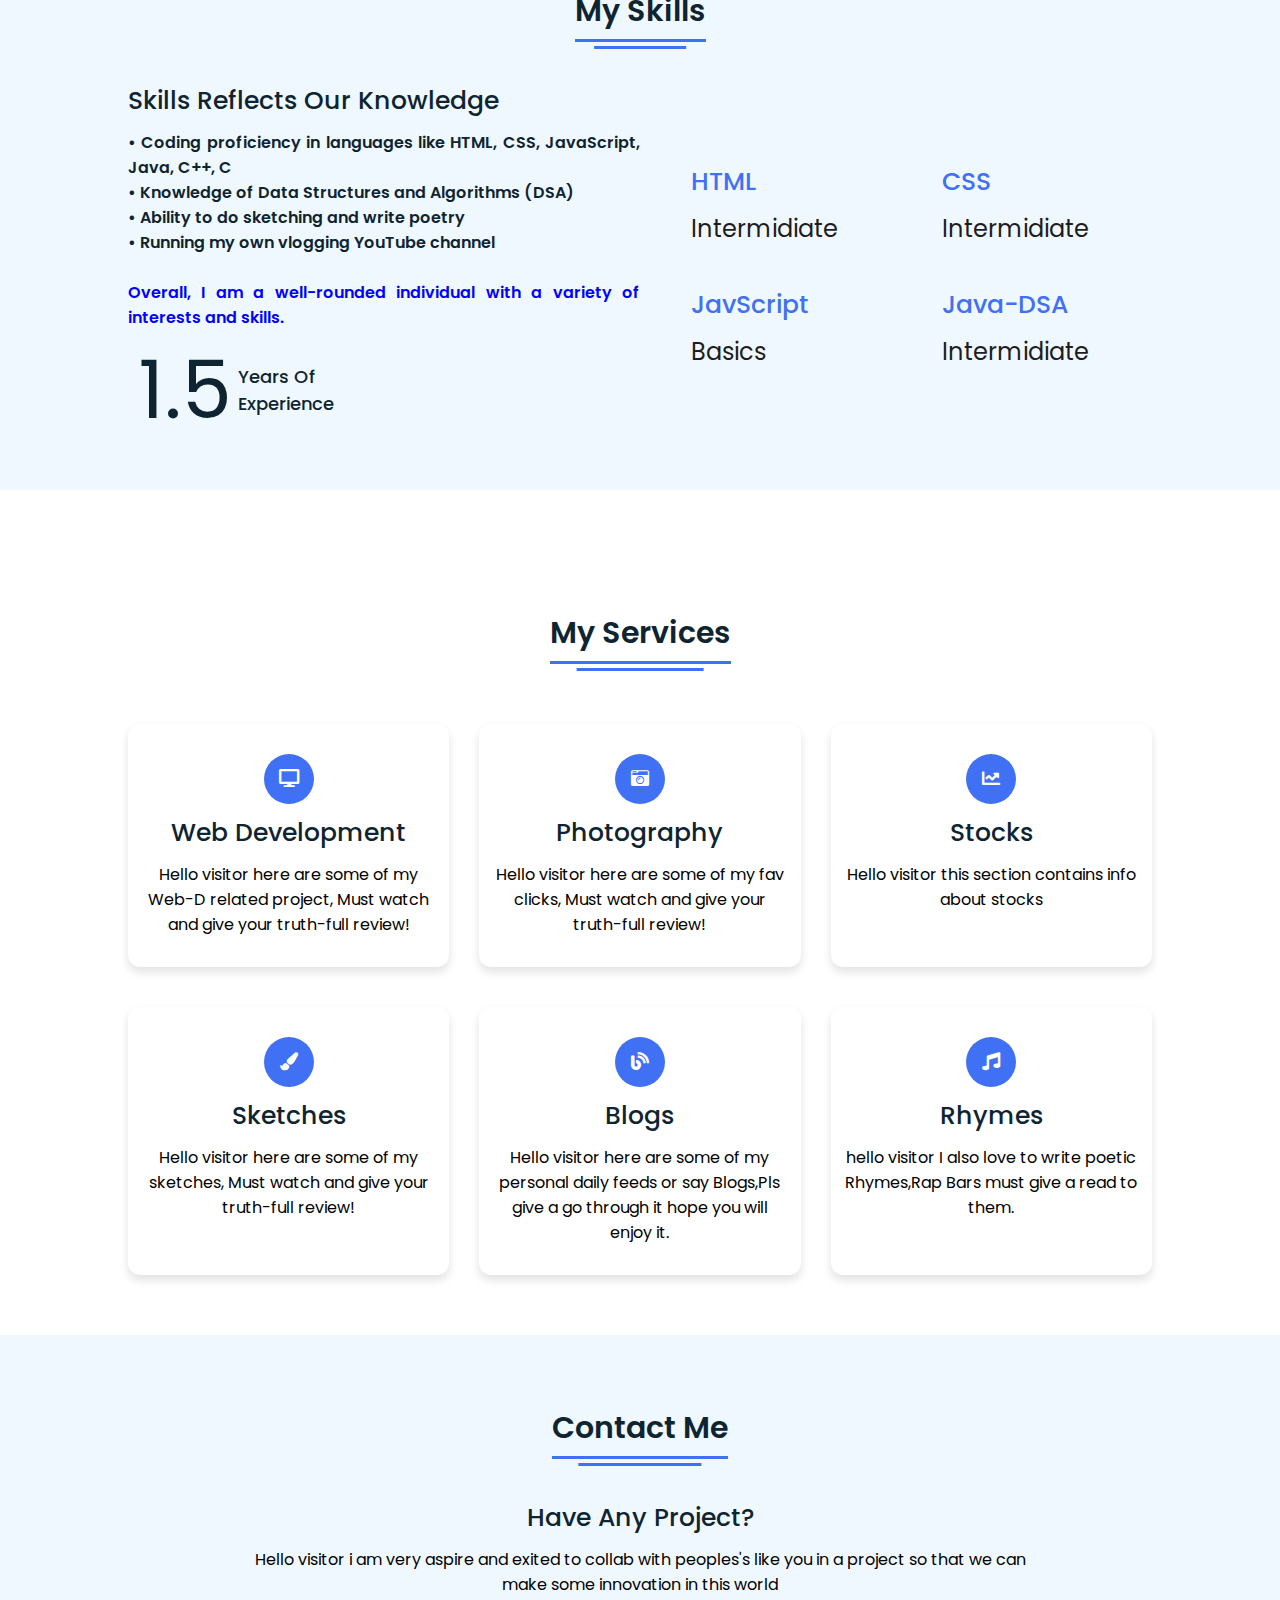
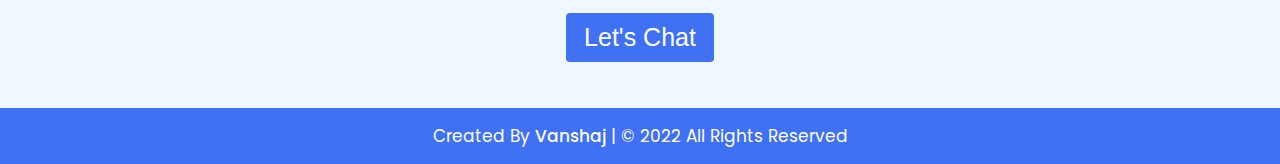
==== commit 6c17e5db: "Add files via upload" ====
--- a/index.html
+++ b/index.html
@@ -97,7 +97,8 @@
                     <p style="font-weight: 600;">&#x2022 Ability to do sketching and write poetry </p>
                     <p style="font-weight: 600;"> &#x2022 Running my own vlogging YouTube channel </p>
                     <br>
-                    <p style="font-weight: 600;color:blue ;"> Overall, I am a well-rounded individual with a variety of interests and skills.</p>
+                    <p style="font-weight: 600;color:blue ;"> Overall, I am a well-rounded individual with a variety of
+                        interests and skills.</p>
 
                     <div class="experience">
                         <div class="num">1.5</div>
@@ -131,51 +132,49 @@
         <div class="content">
             <div class="title"><span>My Services</span></div>
             <div class="boxes">
-                <div class="box">
+                <div class="box web-development">
                     <div class="icon">
                         <i class="fas fa-desktop"></i>
                     </div>
-                    <div class="topic">Web Devlopment</div>
+                    <div class="topic">Web Development</div>
                     <p>Hello visitor here are some of my Web-D related project, Must watch and give your truth-full
                         review!
                     </p>
                 </div>
-                <div class="box">
+                <div class="box photography">
                     <div class="icon">
                         <i class="fas fa-camera-retro"></i>
                     </div>
                     <div class="topic">Photography</div>
                     <p>Hello visitor here are some of my fav clicks, Must watch and give your truth-full review!</p>
                 </div>
-                <div class="box">
+                <div class="box stocks">
                     <div class="icon">
                         <i class="fas fa-chart-line"></i>
                     </div>
                     <div class="topic">Stocks</div>
                     <p>Hello visitor this section contains info about stocks</p>
                 </div>
-                <div class="box">
+                <div class="box sketches">
                     <div class="icon">
                         <i class="fas fa-paint-brush"></i>
                     </div>
                     <div class="topic">Sketches</div>
                     <p>Hello visitor here are some of my sketches, Must watch and give your truth-full review!</p>
                 </div>
-                <div class="box">
+                <div class="box blogs">
                     <div class="icon">
                         <i class="fas fa-blog"></i>
                     </div>
                     <div class="topic">Blogs</div>
-                    <p>Lorem ipsum dolor sit amet, consectetur adipisicing elit. Mollitia autem quam odio, qui
-                        voluptatem eligendi?</p>
-                </div>
-                <div class="box">
+                    <p>Hello visitor here are some of my personal daily feeds or say Blogs,Pls give a go through it hope you will enjoy it.</p>
+                </div>
+                <div class="box poetry">
                     <div class="icon">
                         <i class="fas fa-music"></i>
                     </div>
-                    <div class="topic">Poetry</div>
-                    <p>Lorem ipsum dolor sit amet, consectetur adipisicing elit. Mollitia autem quam odio, qui
-                        voluptatem eligendi?</p>
+                    <div class="topic">Rhymes</div>
+                    <p>hello visitor I also love to write poetic Rhymes,Rap Bars must give a read to them. </p>
                 </div>
             </div>
         </div>
@@ -204,6 +203,7 @@
     </footer>
 
     <script src="script.js"></script>
+
 </body>
 
-</html>
+</html>--- a/style.css
+++ b/style.css
@@ -131,7 +131,7 @@
   height: 100vh;
   width: 100%;
   /* backgroundimage is here */
-  /* background: url("images/background.png") no-repeat; */
+  background: url("images/background.jpg") no-repeat;
   background-color: #F0F8FF;
   background-size: cover;
   background-position: center;
@@ -352,12 +352,12 @@
 }
 
 .skills-details .boxes .topic {
-  font-size: 20px;
+  font-size: 25px;
   color: #4070f4;
 }
 
 .skills-details .boxes .per {
-  font-size: 23px;
+  font-size: 1.5em;
   color: #1d1d1f;
 
 }
@@ -596,4 +596,4 @@
     font-size: 20px;
     color: #000000;
   }
-}
+}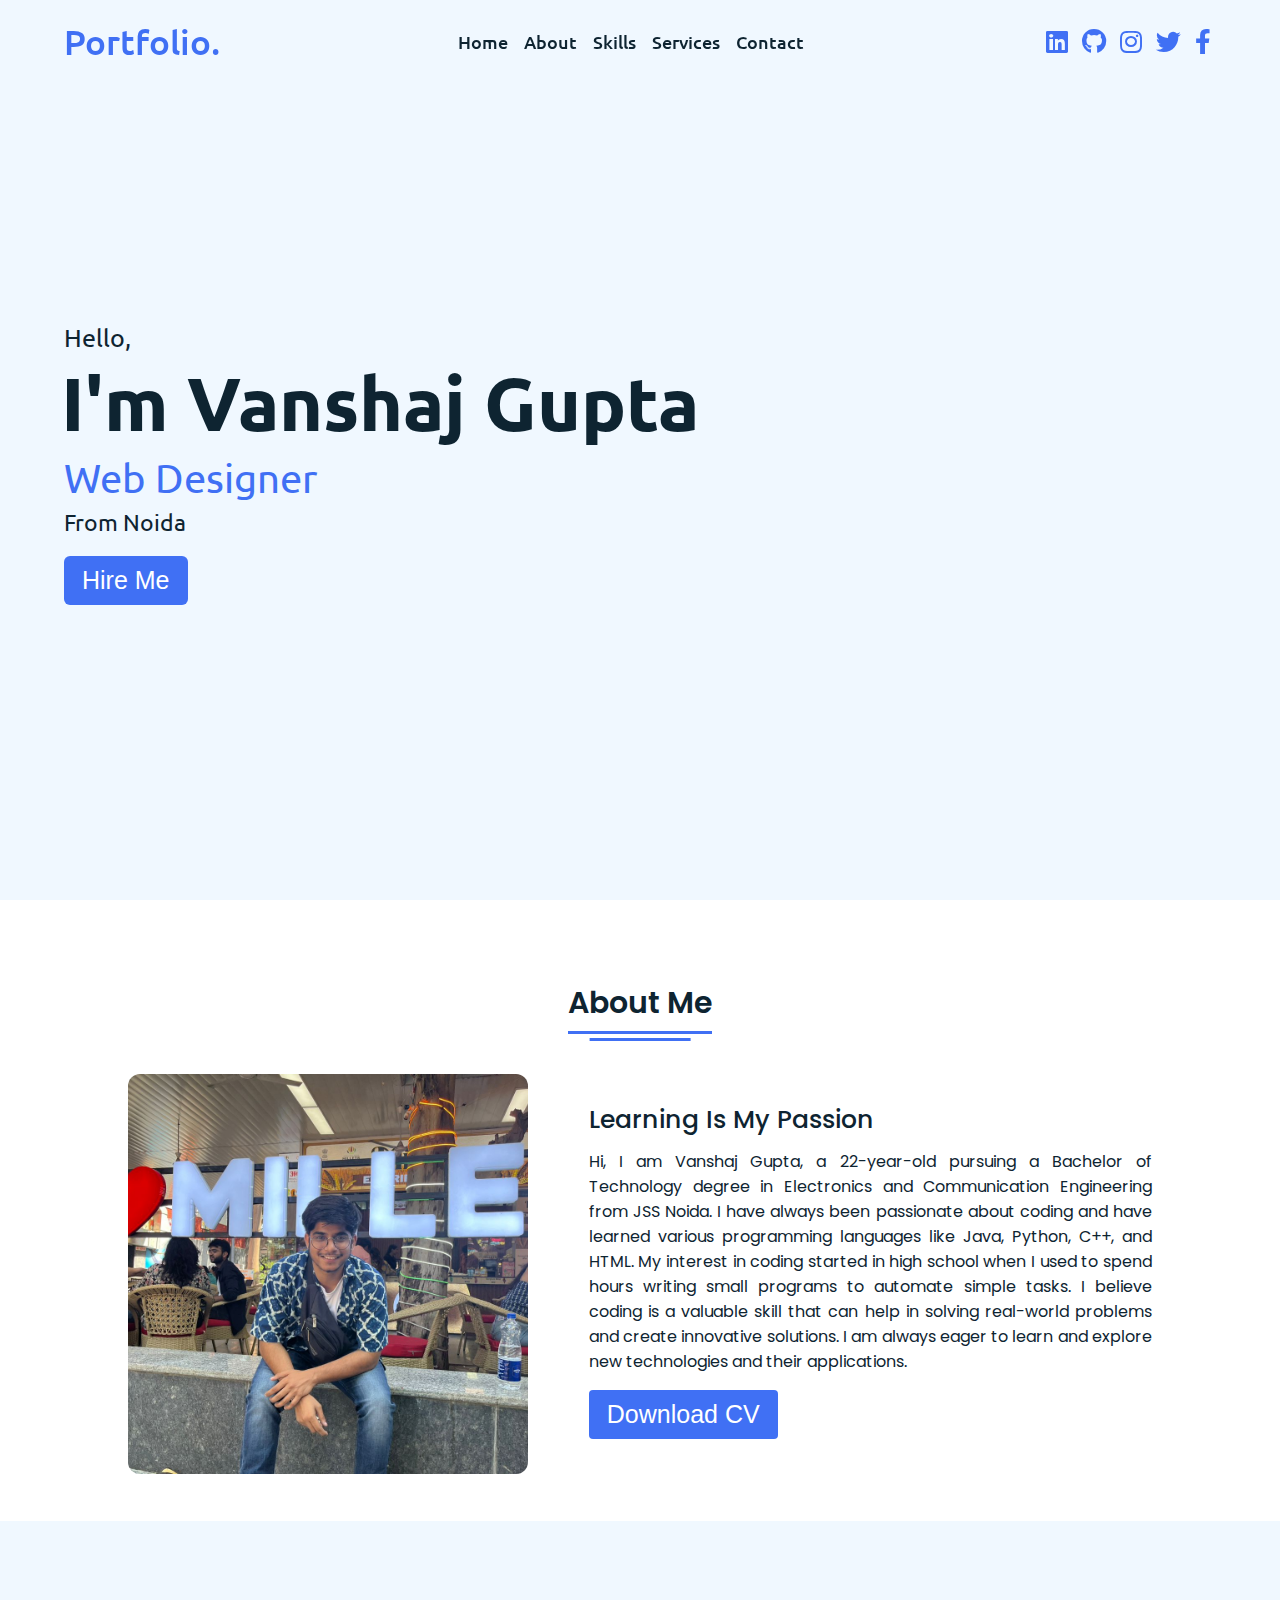
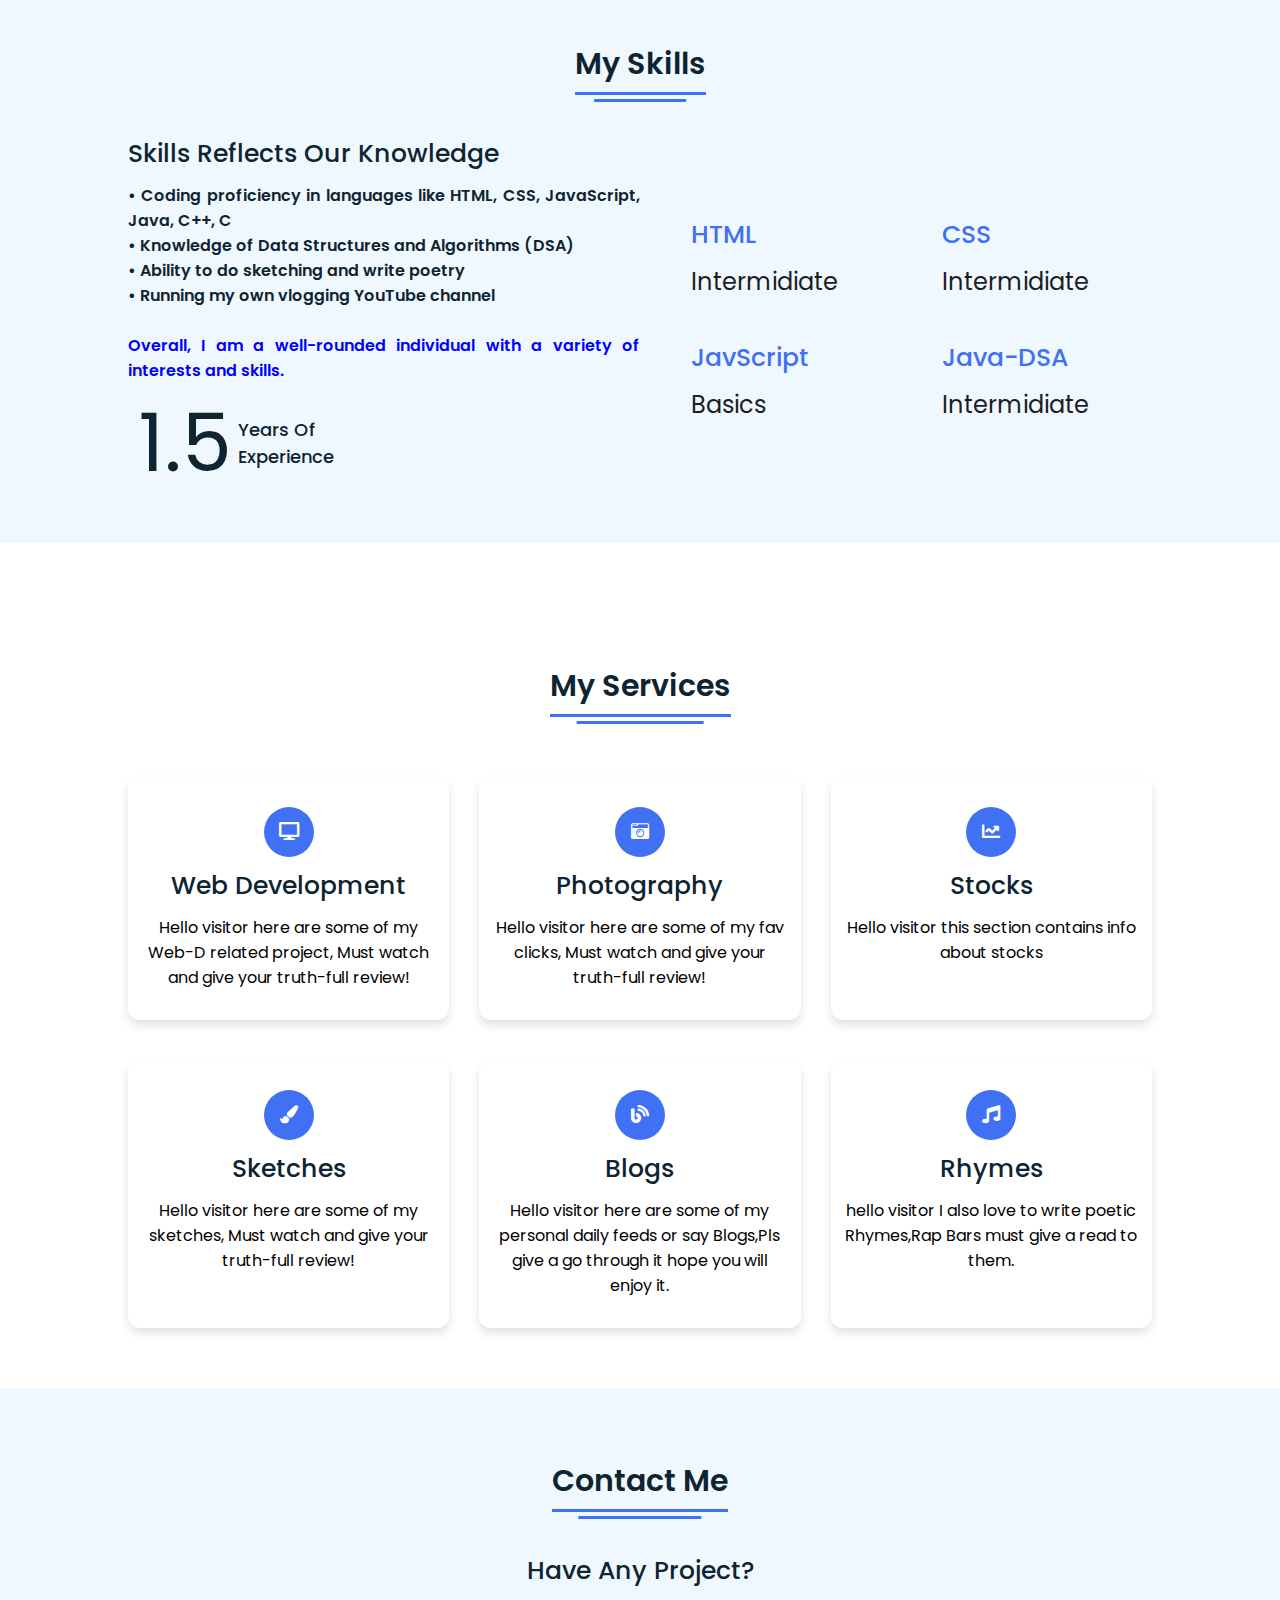
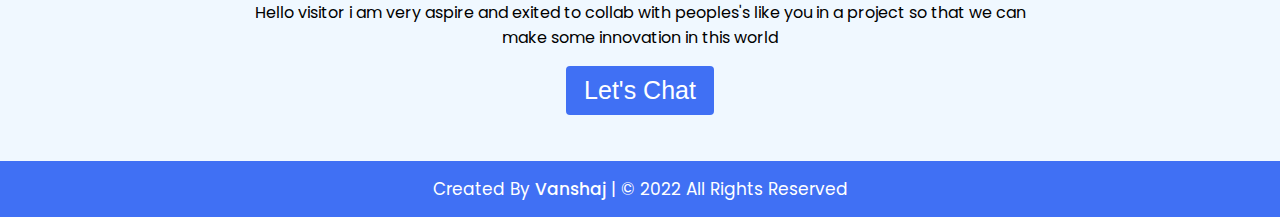
==== commit 08e8fe16: "Update index.html" ====
--- a/index.html
+++ b/index.html
@@ -63,7 +63,7 @@
             <div class="title"><span>About Me</span></div>
             <div class="about-details">
                 <div class="left">
-                    <img src="images/about.jpg" alt="Profile-Photo">
+                    <img src="about.jpg" alt="Profile-Photo">
                 </div>
                 <div class="right">
                     <div class="topic">Learning Is My Passion</div>
@@ -206,4 +206,4 @@
 
 </body>
 
-</html>+</html>
